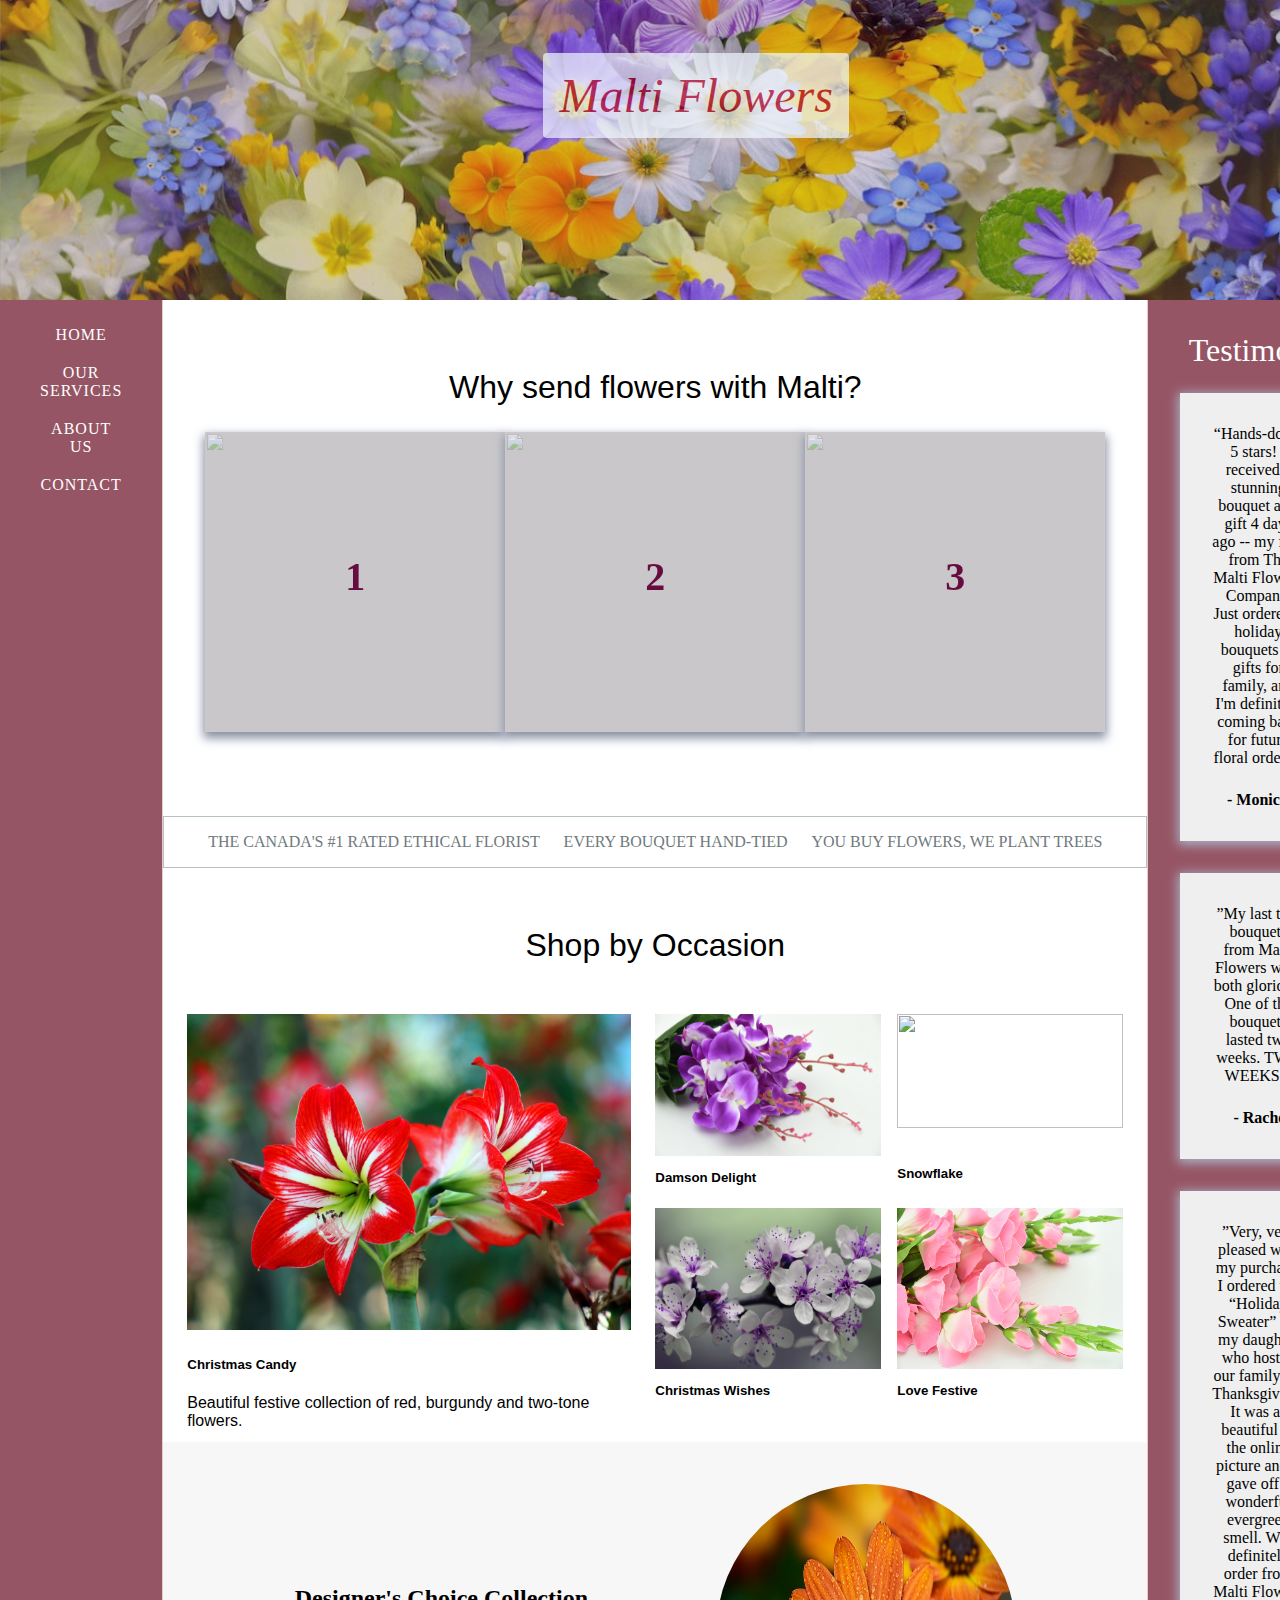
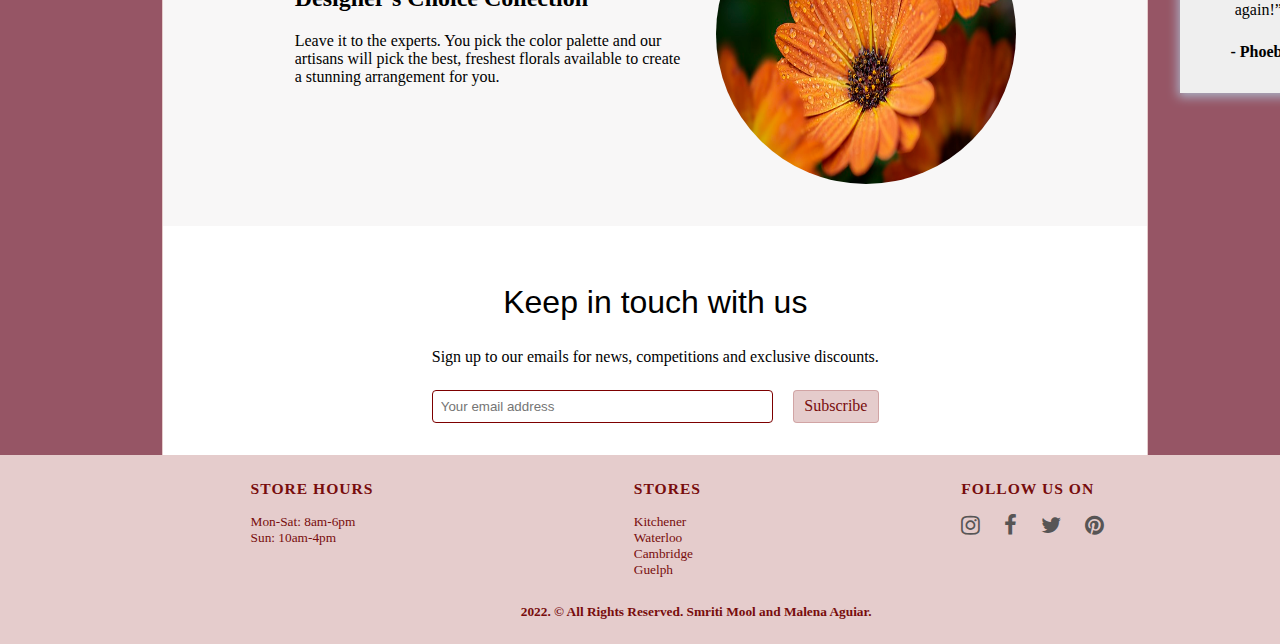
==== index.html @ d1742b84 "add files" ====
<!DOCTYPE html>
<html lang="en">
  <head>
    <meta charset="UTF-8" />
    <meta http-equiv="X-UA-Compatible" content="IE=edge" />
    <meta name="viewport" content="width=device-width, initial-scale=1.0" />
    <link
      rel="stylesheet"
      href="https://cdnjs.cloudflare.com/ajax/libs/font-awesome/4.7.0/css/font-awesome.min.css"
    />
    <link rel="stylesheet" href="style.css" />
    <title>Malti Flowers</title>
  </head>
  <body>
    <div id="pagecontainer">
      <header>
        <h1><a href="index.html">Malti Flowers</a></h1>
      </header>
      <nav>
        <ul>
          <li><a href="index.html">Home</a></li>
          <li><a href="services.html">Our services</a></li>
          <li><a href="about.html">About us</a></li>
          <li><a href="contact.html">Contact</a></li>
        </ul>
      </nav>
      <main>
        <section id="benefits">
          <h2 class="title">Why send flowers with Malti?</h2>
          <div class="benefits-container">
            <div class="flip-card benefits-item">
              <div class="flip-card-inner">
                <div class="flip-card-front">
                  <p>1</p>
                  <img src="images/snowflake.jpg" alt="" />
                </div>
                <div class="flip-card-back">
                  <img
                    src="images/flower.gif"
                    alt="Switch between a flower and an eye"
                  />
                  <h2>What you see is what you get</h2>
                  <p>
                    Love the bouquet on your screen? That's exactly what our
                    local florist will prepare freshly for your order… or your
                    money back!
                  </p>
                </div>
              </div>
            </div>
            <div class="flip-card benefits-item">
              <div class="flip-card-inner">
                <div class="flip-card-front">
                  <p>2</p>
                  <img src="images/snowflake.jpg" alt="" />
                </div>
                <div class="flip-card-back">
                  <img src="images/sun.gif" alt="Sun moving" />
                  <h2>Always unique, never generic</h2>
                  <p>
                    We only work with the most talented and unique artisans, and
                    we are passionate about supporting our skilled family of
                    florists.
                  </p>
                </div>
              </div>
            </div>
            <div class="flip-card benefits-item">
              <div class="flip-card-inner">
                <div class="flip-card-front">
                  <p>3</p>
                  <img src="images/snowflake.jpg" alt="" />
                </div>
                <div class="flip-card-back">
                  <img src="images/hands.gif" alt="Hands moving" />
                  <h2>Hand-delivered with care and attention</h2>
                  <p>
                    Each of our orders is professionally arranged, wrapped and
                    safely delivered with a hand-written card… on the exact day
                    that you need it.
                  </p>
                </div>
              </div>
            </div>
          </div>
        </section>
        <section id="compliments">
          <div class="container">
            <ul>
              <li>The Canada's #1 Rated Ethical Florist</li>
              <li>Every Bouquet Hand-tied</li>
              <li>You Buy Flowers, We Plant Trees</li>
            </ul>
          </div>
        </section>
        <section id="occasion">
          <h2 class="title">Shop by Occasion</h2>
          <div class="grid-occasion">
            <div class="big-occasion">
              <img src="images/red-flowers.jpg" alt="" />
              <h5>Christmas Candy</h5>
              <p>
                Beautiful festive collection of red, burgundy and two-tone
                flowers.
              </p>
            </div>
            <div class="other-occasion">
              <div class="min-occasion">
                <img src="images/purple_flowers.jpg" alt="" />
                <h5>Damson Delight</h5>
              </div>
              <div class="min-occasion">
                <img src="images/snowflake.jpg" alt="" />
                <h5>Snowflake</h5>
              </div>
              <div class="min-occasion">
                <img src="images/sweet_flowers.jpg" alt="" />
                <h5>Christmas Wishes</h5>
              </div>
              <div class="min-occasion">
                <img src="images/pink_flowers.jpg" alt="" />
                <h5>Love Festive</h5>
              </div>
            </div>
          </div>
        </section>

        <section id="collection">
          <div class="content">
            <div class="content-container">
              <h2>Designer's Choice Collection</h2>
              <p>
                Leave it to the experts. You pick the color palette and our
                artisans will pick the best, freshest florals available to
                create a stunning arrangement for you.
              </p>
            </div>
            <img
              src="images/orange_flowers.jpg"
              alt="Switch between a flower and an eye"
            />
          </div>
        </section>

        <section id="newsletter">
          <h2 class="title">Keep in touch with us</h2>
          <div class="newsletter-content">
            Sign up to our emails for news, competitions and exclusive
            discounts.
            <div class="newsletter-info">
              <input
                type="text"
                name="email"
                id="email"
                placeholder="Your email address"
              />
              <button type="button">Subscribe</button>
            </div>
          </div>
        </section>
      </main>
      <aside>
        <div id="testimonials">
          <h2 class="title">Testimonials</h2>
          <div class="testimonials-container">
            <div class="testimonials-item">
              <p>
                “Hands-down 5 stars! I received a stunning bouquet as a gift 4
                days ago -- my first from The Malti Flowers Company. Just
                ordered 2 holiday bouquets as gifts for family, and I'm
                definitely coming back for future floral orders.”
              </p>
              <p class="testimonials-name">- Monica G</p>
            </div>
            <div class="testimonials-item">
              <p>
                ”My last two bouquets from Malti Flowers were both glorious. One
                of the bouquets lasted two weeks. TWO WEEKS!”
              </p>
              <p class="testimonials-name">- Rachel T</p>
            </div>
            <div class="testimonials-item">
              <p>
                ”Very, very pleased with my purchase. I ordered the “Holiday
                Sweater” for my daughter who hosted our family for Thanksgiving.
                It was as beautiful as the online picture and it gave off a
                wonderful evergreen smell. Will definitely order from Malti
                Flowers again!”
              </p>
              <p class="testimonials-name">- Phoebe B</p>
            </div>
          </div>
        </div>
      </aside>
      <footer>
        <div class="item33">
          <h3>Store hours</h3>
          <ul>
            <li>Mon-Sat: 8am-6pm</li>
            <li>Sun: 10am-4pm</li>
          </ul>
        </div>
        <div class="item33">
          <h3>Stores</h3>
          <ul>
            <li>Kitchener</li>
            <li>Waterloo</li>
            <li>Cambridge</li>
            <li>Guelph</li>
          </ul>
        </div>
        <div class="item33">
          <h3>Follow us on</h3>
          <div class="social-media">
            <a href="#" class="fa fa-instagram"></a>
            <a href="#" class="fa fa-facebook"></a>
            <a href="#" class="fa fa-twitter"></a>
            <a href="#" class="fa fa-pinterest"></a>
          </div>
        </div>
        <p id="copyright">
          2022. &copy; All Rights Reserved. Smriti Mool and Malena Aguiar.
        </p>
      </footer>
    </div>
  </body>
</html>
---- style.css ----
@import url("https://fonts.googleapis.com/css2?family=Lato&display=swap");

* {
  box-sizing: border-box;
}

body {
  margin: 0;
}

#pagecontainer {
  display: grid;
  grid-template-columns: 1fr 2fr 1fr;
  height: 100vh;
}

header {
  background-image: url("images/header.jpg");
  background-size: cover;
  background-position: center;
  grid-column: 1/-1;
  height: 300px;
}

nav {
  font-family: "Century Gothic", serif;
  text-align: center;
}

nav a {
  text-decoration: none;
  color: white;
  display: inline-block;
  padding: 10px 40px;
}

nav a:hover {
  text-shadow: 0px 0px 1px rgb(210, 210, 210);
  font-weight: 600;
}

aside,
nav {
  background-color: rgb(99 2 25 / 67%);
}

main {
  border-left: 1px solid rgba(125, 0, 0, 0.2);
  border-right: 1px solid rgba(125, 0, 0, 0.2);
}

header h1 {
  font-family: "Century Gothic", serif;
  font-size: 3em;
  font-weight: 500;
  line-height: 400%;
  text-align: center;
  margin: 0;
  background-color: rgba(55, 5, 72, 0.2);
  height: 100%;
}

header h1 a {
  text-decoration: none;
  color: #b5032c;
  opacity: 0.7;
  padding: 16px;
  text-shadow: 2px 2px 10px white;
  background-color: aliceblue;
  border-radius: 4px;
  font-style: italic;
}

section {
  font-family: "Century Gothic", serif;
}

#occasion {
  width: 100%;
  display: flex;
  flex-direction: column;
  margin: 32px auto;
}

#occasion {
  font-family: "Century Gothic", sans-serif;
}

.grid-occasion {
  display: grid;
  grid-template-columns: 1fr 1fr;
  width: 100%;
  height: 100%;
  margin-top: 24px;
}

.big-occasion {
  padding: 0 24px;
}

.big-occasion p {
  margin-bottom: 0;
}

.big-occasion img {
  width: 100%;
  height: 80%;
}

.other-occasion {
  display: grid;
  grid-template-columns: 1fr 1fr;
  gap: 16px;
  padding-right: 24px;
}

.other-occasion img {
  width: 100%;
  height: 80%;
}

.min-occasion {
  width: 100%;
  height: 100%;
}

.min-occasion h5 {
  margin-bottom: 0;
  margin-top: 10px;
}

#bundleup {
  display: flex;
  padding: 42px;
  font-family: "Gabriola", sans-serif;
  color: #520164;
}

#bundleup .content,
#bundleup .image {
  width: 50%;
}

#bundleup h2 {
  font-family: "Century Gothic", sans-serif;
  font-size: clamp(32px, 2em, 52px);
  margin-top: 0;
  margin-bottom: 16px;
}

#bundleup p {
  font-size: clamp(24px, 1em, 32px);
  margin: 0;
}

#bundleup img {
  width: 100%;
  height: 100%;
}

#bundleup .border_img {
  padding: 8px;
  width: 100%;
  height: 100%;
  position: relative;
}

#bundleup .border_img .frame {
  position: absolute;
  top: 0;
  left: 0;
}

#bundleup .border_img .front {
  padding: 2px;
  position: absolute;
  top: 5px;
  right: 8px;
}

#benefits {
  display: flex;
  padding: 42px;
  flex-direction: column;
  margin-bottom: 42px;
}

section .title {
  text-align: center;
  font-weight: 300;
  font-size: clamp(24px, 2em, 40px);
  font-family: "Century Gothic", sans-serif;
}

.benefits-container {
  display: flex;
  justify-content: space-around;
}

.benefits-item {
  display: flex;
  flex-direction: column;
  /* padding: 32px; */
  background-color: rgb(239, 239, 239);
  box-shadow: 0 5px 10px 2px rgb(170 178 198);
  font-family: "Lato", sans-serif;
  text-align: center;
  width: 33%;
}

.benefits-item img {
  width: 50px;
  height: 50px;
  margin: 0 auto;
}

.benefits-item h2 {
  font-size: clamp(20px, 1em, 32px);
}

.flip-card {
  background-color: transparent;
  width: 300px;
  height: 300px;
  perspective: 1000px;
}

.flip-card-inner {
  position: relative;
  width: 100%;
  height: 100%;
  text-align: center;
  transition: transform 0.6s;
  transform-style: preserve-3d;
  box-shadow: 0 4px 8px 0 rgba(0, 0, 0, 0.2);
}

.flip-card:hover .flip-card-inner {
  transform: rotateY(180deg);
}

.flip-card-front,
.flip-card-back {
  position: absolute;
  width: 100%;
  height: 100%;
  -webkit-backface-visibility: hidden;
  backface-visibility: hidden;
}

.flip-card-front {
  background-color: #bbb;
  color: black;
}

.flip-card-front img {
  width: 100%;
  height: 100%;
  position: relative;
}

.flip-card-front p {
  font-weight: 700;
  font-family: "Century Gothic", serif;
  font-size: 40px;
  background-color: #d4d0d58f;
  color: rgb(102 12 63);
  width: 100%;
  margin: 0;
  height: 100%;
  line-height: 290px;
  z-index: 999;
  position: absolute;
  text-align: center;
}

.flip-card-back {
  transform: rotateY(180deg);
  padding: 32px;
}

#testimonials h2 {
  color: white;
  font-family: "Century Gothic", serif;
  font-size: clamp(24px, 2em, 40px);
  text-align: center;
  margin: 0 0 24px 0;
  font-weight: 300;
}

.testimonials-item {
  padding: 32px;
  background-color: rgb(239, 239, 239);
  box-shadow: 0 2px 10px 2px rgb(170 178 198);
  font-family: "Century Gothic", serif;
  text-align: center;
  margin-bottom: 32px;
  margin-right: 24px;
}

.testimonials-item p {
  margin: 0;
}

.testimonials-item .testimonials-name {
  margin-top: 24px;
  font-weight: 600;
  text-align: right;
}

#newsletter {
  display: flex;
  flex-direction: column;
  padding: 32px;
  font-family: "Century Gothic", serif;
}

.newsletter-content {
  display: flex;
  flex-direction: column;
  margin: auto;
}

.newsletter-info {
  display: flex;
  margin-top: 24px;
}

.newsletter-info input {
  margin-right: 20px;
  width: 80%;
  padding: 8px;
  border: 1px solid rgba(125, 0, 0);
  border-radius: 4px;
}

.newsletter-info button {
  width: 20%;
  font-size: 16px;
  font-weight: 500;
  font-family: "Century Gothic", serif;
  background-color: rgba(125, 0, 0, 0.2);
  color: #780d0d;
  border: 1px solid rgba(125, 0, 0, 0.2);
  border-radius: 4px;
}

#collection {
  display: flex;
  flex-direction: column;
  width: 100%;
  padding: 42px 24px;
  background-color: rgb(248 247 247);
}

#collection .content {
  display: flex;
  margin: auto;
  justify-content: center;
  align-items: center;
}

#collection .content-container {
  width: 45%;
}

#collection .content p {
  margin-right: 32px;
}

#collection .content img {
  width: 300px;
  height: 300px;
  border-radius: 50%;
}

#compliments {
  width: 100%;
  padding: 0 32px;
  display: flex;
  justify-content: center;
  border: 1px solid #b5c1c5;
  margin: 32px auto;
}

#compliments .container {
  width: 100%;
}

#compliments .container ul {
  display: flex;
  width: 100%;
  justify-content: space-around;
}

#compliments .container ul li {
  list-style: none;
  text-transform: uppercase;
  color: #6f797d;
}

aside {
  padding: 32px;
}

#wrapper {
  width: 90%;
  margin: auto;
}

#categories {
  display: grid;
  grid-template-columns: 1fr 1fr 1fr;
  grid-gap: 40px;
  margin: 40px 0;
}

#categories img {
  width: 100%;
  object-fit: cover;
  margin-right: 20px;
}

#categories section {
  margin-bottom: 20px;
}

#categories section:nth-of-type(3) {
  grid-row: 1/3;
}

#categories h3 {
  margin-top: 0;
}

#heroimg {
  width: 100%;
  height: 300px;
  object-fit: cover;
  object-position: center;
}

h3,
nav a {
  text-transform: uppercase;
  letter-spacing: 1px;
}

ul {
  padding: 0;
  list-style: none;
}

.icon {
  display: block;
  font-size: 3em;
  color: rgb(35, 102, 12);
}

.item33 {
  display: inline-block;
  flex-grow: 1;
  padding-left: 10%;
}

.item25 {
  width: 23%;
  text-align: center;
  box-shadow: 0 0 20px #eee;
}

#multicol {
  display: flex;
  justify-content: space-between;
}

footer {
  font-family: "Century Gothic", serif;
  font-size: smaller;
  padding: 10px 10%;
  display: flex;
  flex-wrap: wrap;
  grid-column: 1/-1;
  background-color: rgba(125, 0, 0, 0.2);
  color: #780d0d;
}

footer nav a {
  color: #eee;
  display: block;
  padding: 0;
  text-align: left;
}

#copyright {
  font-family: "Century Gothic", serif;
  font-weight: 600;
  text-align: center;
  width: 100%;
}

.social-media {
  display: flex;
}

.fa {
  font-size: 22px;
  text-decoration: none;
  color: #575555;
}

.fa:not(:last-child) {
  margin-right: 24px;
}

/* tablet screen */
@media only screen and (max-width: 1024px) {
  #pagecontainer {
    display: block;
  }

  nav a {
    padding: 10px 30px;
  }

  nav ul {
    display: flex;
    justify-content: space-around;
    margin: 0;
  }

  nav li {
    display: inline-block;
  }

  footer nav ul li {
    display: block;
  }

  h1 {
    /* font-size: 2.5em; */
    line-height: 150%;
    margin: 32px 0;
  }

  table,
  form {
    width: 90%;
  }

  #categories section {
    width: 100%;
  }

  .benefits-container {
    flex-direction: column;
  }

  .benefits-item {
    margin: 32px auto 0;
  }

  .big-occasion {
    height: max-content;
    margin-bottom: 0;
  }
}

/* mobile screen */
@media only screen and (max-width: 760px) {
  .desktop {
    display: none;
  }

  .mobile {
    display: block;
  }

  nav {
    border-bottom: 1px solid rgb(158, 194, 143);
  }

  nav ul {
    flex-direction: column;
    margin: 0;
  }

  nav li {
    display: block;
  }

  #bundleup {
    flex-direction: column-reverse;
  }

  #benefits {
    width: 100%;
  }

  .benefits-container {
    flex-direction: column;
  }

  .benefits-item {
    width: 100%;
    margin-top: 32px;
  }

  .grid-occasion {
    grid-template-columns: 1fr;
  }

  .big-occasion {
    height: max-content;
    margin-bottom: 32px;
  }

  .other-occasion {
    margin-left: 24px;
  }

  #multicol {
    flex-wrap: wrap;
  }

  .item25 {
    width: 50%;
  }

  #categories {
    grid-template-columns: 1fr 1fr;
  }

  .item33 {
    float: none;
    display: block;
    width: 100%;
    text-align: center;
    padding: 0;
  }

  .social-media {
    justify-content: center;
  }

  .newsletter-info {
    flex-direction: column;
  }

  .newsletter-info input {
    width: 100%;
  }

  .newsletter-info button {
    width: max-content;
    margin: 16px auto;
  }
}
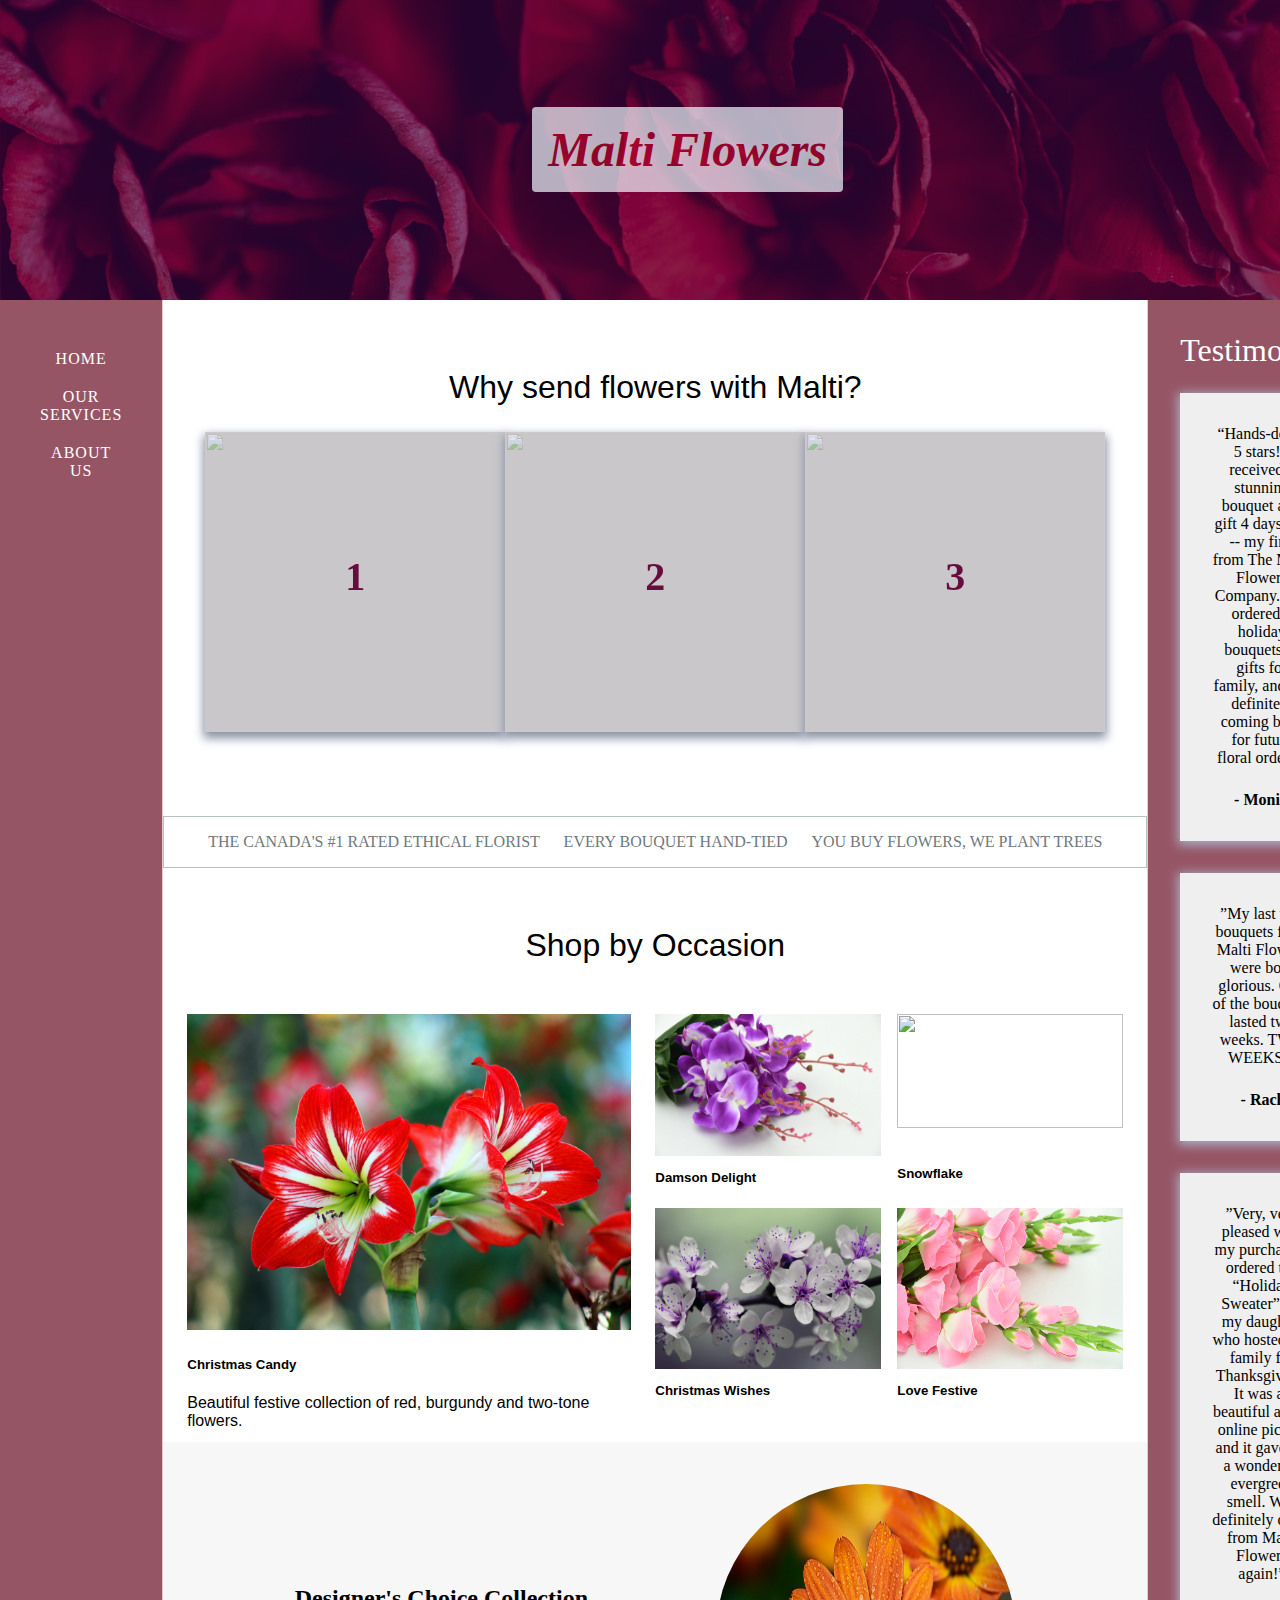
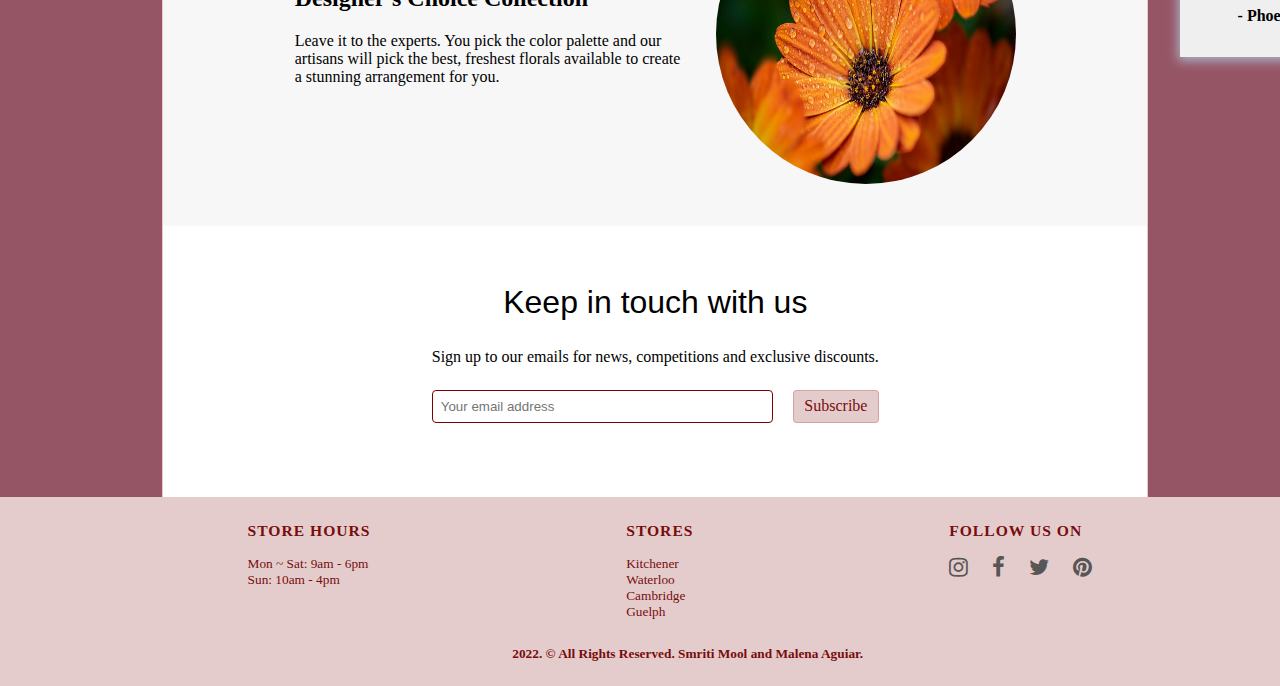
==== commit 269e0e00: "add about and service pages, and more styles" ====
--- a/index.html
+++ b/index.html
@@ -21,7 +21,6 @@
           <li><a href="index.html">Home</a></li>
           <li><a href="services.html">Our services</a></li>
           <li><a href="about.html">About us</a></li>
-          <li><a href="contact.html">Contact</a></li>
         </ul>
       </nav>
       <main>
@@ -196,8 +195,8 @@
         <div class="item33">
           <h3>Store hours</h3>
           <ul>
-            <li>Mon-Sat: 8am-6pm</li>
-            <li>Sun: 10am-4pm</li>
+            <li>Mon ~ Sat: 9am - 6pm</li>
+            <li>Sun: 10am - 4pm</li>
           </ul>
         </div>
         <div class="item33">
--- a/style.css
+++ b/style.css
@@ -15,48 +15,21 @@
 }
 
 header {
-  background-image: url("images/header.jpg");
+  background-image: url("images/redheader.jpg");
   background-size: cover;
   background-position: center;
   grid-column: 1/-1;
   height: 300px;
 }
 
-nav {
-  font-family: "Century Gothic", serif;
-  text-align: center;
-}
-
-nav a {
-  text-decoration: none;
-  color: white;
-  display: inline-block;
-  padding: 10px 40px;
-}
-
-nav a:hover {
-  text-shadow: 0px 0px 1px rgb(210, 210, 210);
-  font-weight: 600;
-}
-
-aside,
-nav {
-  background-color: rgb(99 2 25 / 67%);
-}
-
-main {
-  border-left: 1px solid rgba(125, 0, 0, 0.2);
-  border-right: 1px solid rgba(125, 0, 0, 0.2);
-}
-
 header h1 {
   font-family: "Century Gothic", serif;
   font-size: 3em;
   font-weight: 500;
-  line-height: 400%;
+  line-height: 300px;
   text-align: center;
   margin: 0;
-  background-color: rgba(55, 5, 72, 0.2);
+  background-color: rgba(55, 5, 72, 0.6);
   height: 100%;
 }
 
@@ -69,6 +42,36 @@
   background-color: aliceblue;
   border-radius: 4px;
   font-style: italic;
+  font-weight: 700;
+}
+
+nav {
+  font-family: "Century Gothic", serif;
+  text-align: center;
+  padding-top: 24px;
+}
+
+nav a {
+  text-decoration: none;
+  color: white;
+  display: inline-block;
+  padding: 10px 40px;
+  animation: slide 0.7s ease-in;
+}
+
+nav a:hover {
+  text-shadow: 0px 0px 1px rgb(210, 210, 210);
+  font-weight: 600;
+}
+
+aside,
+nav {
+  background-color: rgb(99 2 25 / 67%);
+}
+
+main {
+  border-left: 1px solid rgba(125, 0, 0, 0.2);
+  border-right: 1px solid rgba(125, 0, 0, 0.2);
 }
 
 section {
@@ -124,6 +127,22 @@
   height: 100%;
 }
 
+.big-occasion img:hover {
+  -webkit-transform: scale(0.9) translateX(-3px);
+  -ms-transform: scale(0.9) translateX(-3px);
+  box-shadow: 1px 1px #dd8b10, 2px 2px #dd8b10, 3px 3px #dd8b10;
+  -webkit-transform: translateX(-3px);
+  transform: scale(0.9) translateX(-3px);
+}
+
+.min-occasion img:hover {
+  -webkit-transform: scale(0.9) translateX(-3px);
+  -ms-transform: scale(0.9) translateX(-3px);
+  box-shadow: 1px 1px #dd8b10, 2px 2px #dd8b10, 3px 3px #dd8b10;
+  -webkit-transform: translateX(-3px);
+  transform: scale(0.9) translateX(-3px);
+}
+
 .min-occasion h5 {
   margin-bottom: 0;
   margin-top: 10px;
@@ -190,6 +209,7 @@
   font-weight: 300;
   font-size: clamp(24px, 2em, 40px);
   font-family: "Century Gothic", sans-serif;
+  animation: reveal 2s forwards;
 }
 
 .benefits-container {
@@ -200,7 +220,6 @@
 .benefits-item {
   display: flex;
   flex-direction: column;
-  /* padding: 32px; */
   background-color: rgb(239, 239, 239);
   box-shadow: 0 5px 10px 2px rgb(170 178 198);
   font-family: "Lato", sans-serif;
@@ -286,6 +305,11 @@
   text-align: center;
   margin: 0 0 24px 0;
   font-weight: 300;
+  animation: reveal 2s forwards;
+}
+
+.testimonials-container {
+  animation: slide 0.7s ease-in;
 }
 
 .testimonials-item {
@@ -295,7 +319,6 @@
   font-family: "Century Gothic", serif;
   text-align: center;
   margin-bottom: 32px;
-  margin-right: 24px;
 }
 
 .testimonials-item p {
@@ -313,6 +336,7 @@
   flex-direction: column;
   padding: 32px;
   font-family: "Century Gothic", serif;
+  margin-bottom: 42px;
 }
 
 .newsletter-content {
@@ -463,15 +487,131 @@
   padding-left: 10%;
 }
 
-.item25 {
-  width: 23%;
-  text-align: center;
-  box-shadow: 0 0 20px #eee;
-}
-
-#multicol {
-  display: flex;
-  justify-content: space-between;
+#aboutus {
+  display: flex;
+  flex-direction: column;
+  width: 100%;
+  padding: 32px;
+}
+
+#aboutus .content {
+  display: flex;
+  justify-content: center;
+  align-items: center;
+  margin: auto;
+}
+
+#aboutus .content .text {
+  width: 50%;
+}
+
+#aboutus .content img {
+  margin-left: 50px;
+  width: 400px;
+  height: 600px;
+  -webkit-transform: translateX(-6px);
+  -ms-transform: translateX(-6px);
+  box-shadow: 2px 2px #dd8b10, 4px 4px #dd8b10, 6px 6px #dd8b10;
+  -webkit-transform: translateX(-6px);
+  transform: translateX(-6px);
+}
+
+#contact {
+  display: flex;
+  justify-content: center;
+  flex-direction: column;
+  background-color: rgb(248 247 247);
+  padding: 32px;
+}
+
+#contact h2 {
+  margin-top: 0;
+}
+
+#contact .content {
+  display: flex;
+  flex-direction: column;
+  justify-content: center;
+  margin: auto;
+  text-align: center;
+  animation: slideltr 0.7s ease-in;
+}
+
+#contact form {
+  width: 50%;
+  display: flex;
+  margin: 24px auto 24px auto;
+  flex-direction: column;
+  padding: 24px;
+  background-color: white;
+  justify-content: flex-end;
+  border-radius: 4px;
+  animation: slidertl 0.7s ease-in;
+}
+
+#contact form input,
+#contact form textarea,
+#contact form button {
+  margin: 0 24px 24px 24px;
+  border: 1px solid rgba(125, 0, 0);
+  border-radius: 4px;
+  padding: 8px;
+}
+
+#contact form button {
+  width: max-content;
+  font-size: 16px;
+  font-weight: 500;
+  font-family: "Century Gothic", serif;
+  background-color: rgba(125, 0, 0, 0.2);
+  color: #780d0d;
+  border: 1px solid rgba(125, 0, 0, 0.2);
+  border-radius: 4px;
+  margin: auto 24px auto auto;
+}
+
+.service {
+  display: flex;
+  flex-direction: column;
+  width: 100%;
+  padding: 42px 24px;
+}
+
+.gray {
+  background-color: rgb(248 247 247);
+}
+
+.flex-reverse {
+  flex-direction: row-reverse;
+}
+
+.service .content {
+  display: flex;
+  margin: auto;
+  justify-content: center;
+  align-items: center;
+}
+
+.service .content-container {
+  width: 45%;
+}
+
+.service .content p {
+  margin-right: 32px;
+}
+
+.service .flex-reverse p {
+  margin-right: 0;
+}
+
+.service .content img {
+  width: 300px;
+  height: 300px;
+  border-radius: 50%;
+}
+
+.service .flex-reverse img {
+  margin-right: 50px;
 }
 
 footer {
@@ -513,12 +653,60 @@
   margin-right: 24px;
 }
 
+#bestsellers {
+  display: flex;
+  flex-direction: column;
+  justify-content: center;
+  width: 100%;
+  padding: 32px;
+}
+
+#bestsellers .container {
+  width: 80%;
+  flex-wrap: wrap;
+  display: flex;
+  justify-content: space-around;
+  margin: 24px auto auto auto;
+}
+
+#bestsellers .info-item {
+  display: flex;
+  flex-direction: column;
+  justify-content: center;
+  align-items: center;
+  background-color: rgb(233 229 229);
+  padding: 24px;
+  width: 200px;
+  height: 200px;
+  border-radius: 12px;
+  text-align: center;
+  margin-top: 32px;
+}
+
+#bestsellers.info-item:hover {
+  transform: scale(1.2);
+}
+
+#bestsellers img {
+  width: 100px;
+  height: 100px;
+  margin: autp;
+}
+
+.service h2 {
+  animation: reveal 2s forwards;
+}
+
 /* tablet screen */
 @media only screen and (max-width: 1024px) {
   #pagecontainer {
     display: block;
   }
 
+  nav {
+    padding: 0;
+  }
+
   nav a {
     padding: 10px 30px;
   }
@@ -538,14 +726,8 @@
   }
 
   h1 {
-    /* font-size: 2.5em; */
     line-height: 150%;
     margin: 32px 0;
-  }
-
-  table,
-  form {
-    width: 90%;
   }
 
   #categories section {
@@ -563,6 +745,10 @@
   .big-occasion {
     height: max-content;
     margin-bottom: 0;
+  }
+
+  #aboutus .content img {
+    width: 360px;
   }
 }
 
@@ -577,7 +763,7 @@
   }
 
   nav {
-    border-bottom: 1px solid rgb(158, 194, 143);
+    padding: 0;
   }
 
   nav ul {
@@ -623,14 +809,6 @@
     flex-wrap: wrap;
   }
 
-  .item25 {
-    width: 50%;
-  }
-
-  #categories {
-    grid-template-columns: 1fr 1fr;
-  }
-
   .item33 {
     float: none;
     display: block;
@@ -639,6 +817,15 @@
     padding: 0;
   }
 
+  #collection .content {
+    flex-direction: column-reverse;
+  }
+
+  #collection .content-container {
+    width: 100%;
+    text-align: center;
+  }
+
   .social-media {
     justify-content: center;
   }
@@ -655,4 +842,107 @@
     width: max-content;
     margin: 16px auto;
   }
-}
+
+  #aboutus .content {
+    flex-direction: column;
+  }
+
+  #aboutus .content .text {
+    width: 100%;
+  }
+
+  #aboutus .content img {
+    width: 100%;
+    height: 100%;
+    margin: 0;
+  }
+
+  #contact form {
+    width: 100%;
+  }
+
+  #bestsellers .container {
+    width: 100%;
+    flex-direction: column;
+    justify-content: center;
+  }
+
+  #bestsellers .info-item {
+    margin: 32px auto auto auto;
+  }
+
+  .service .content, .service .flex-reverse {
+    flex-direction: column;
+  }
+
+  .service .content-container {
+    width: 100%;
+    text-align: center;
+  }
+
+  .service .content img, .service .flex-reverse img {
+    margin-right: 0;
+    margin-top: 24px;
+  }
+}
+
+@keyframes slideltr {
+  0% {
+    transform: translateX(-500px);
+  }
+
+  100% {
+    transform: translateX(0);
+  }
+}
+
+@keyframes slidertl {
+  0% {
+    transform: translateX(500px);
+  }
+
+  100% {
+    transform: translateX(0);
+  }
+}
+
+@keyframes slide {
+  0% {
+    transform: skew(53deg) translateX(-500px);
+    opacity: 0;
+  }
+
+  60% {
+    transform: translateX(0);
+  }
+
+  62% {
+    transform: skew(0deg) translateX(30px);
+  }
+
+  70% {
+    transform: skew(-20deg);
+    opacity: 1;
+  }
+
+  80% {
+    transform: skew(0deg) translateX(0);
+  }
+
+  80% {
+    transform: skew(-5deg);
+  }
+
+  100% {
+    transform: skew(0deg);
+  }
+}
+
+@keyframes reveal {
+  from {
+    clip-path: inset(0 0 0 100%);
+  }
+  to {
+    clip-path: inset(0 0 0 0);
+  }
+}
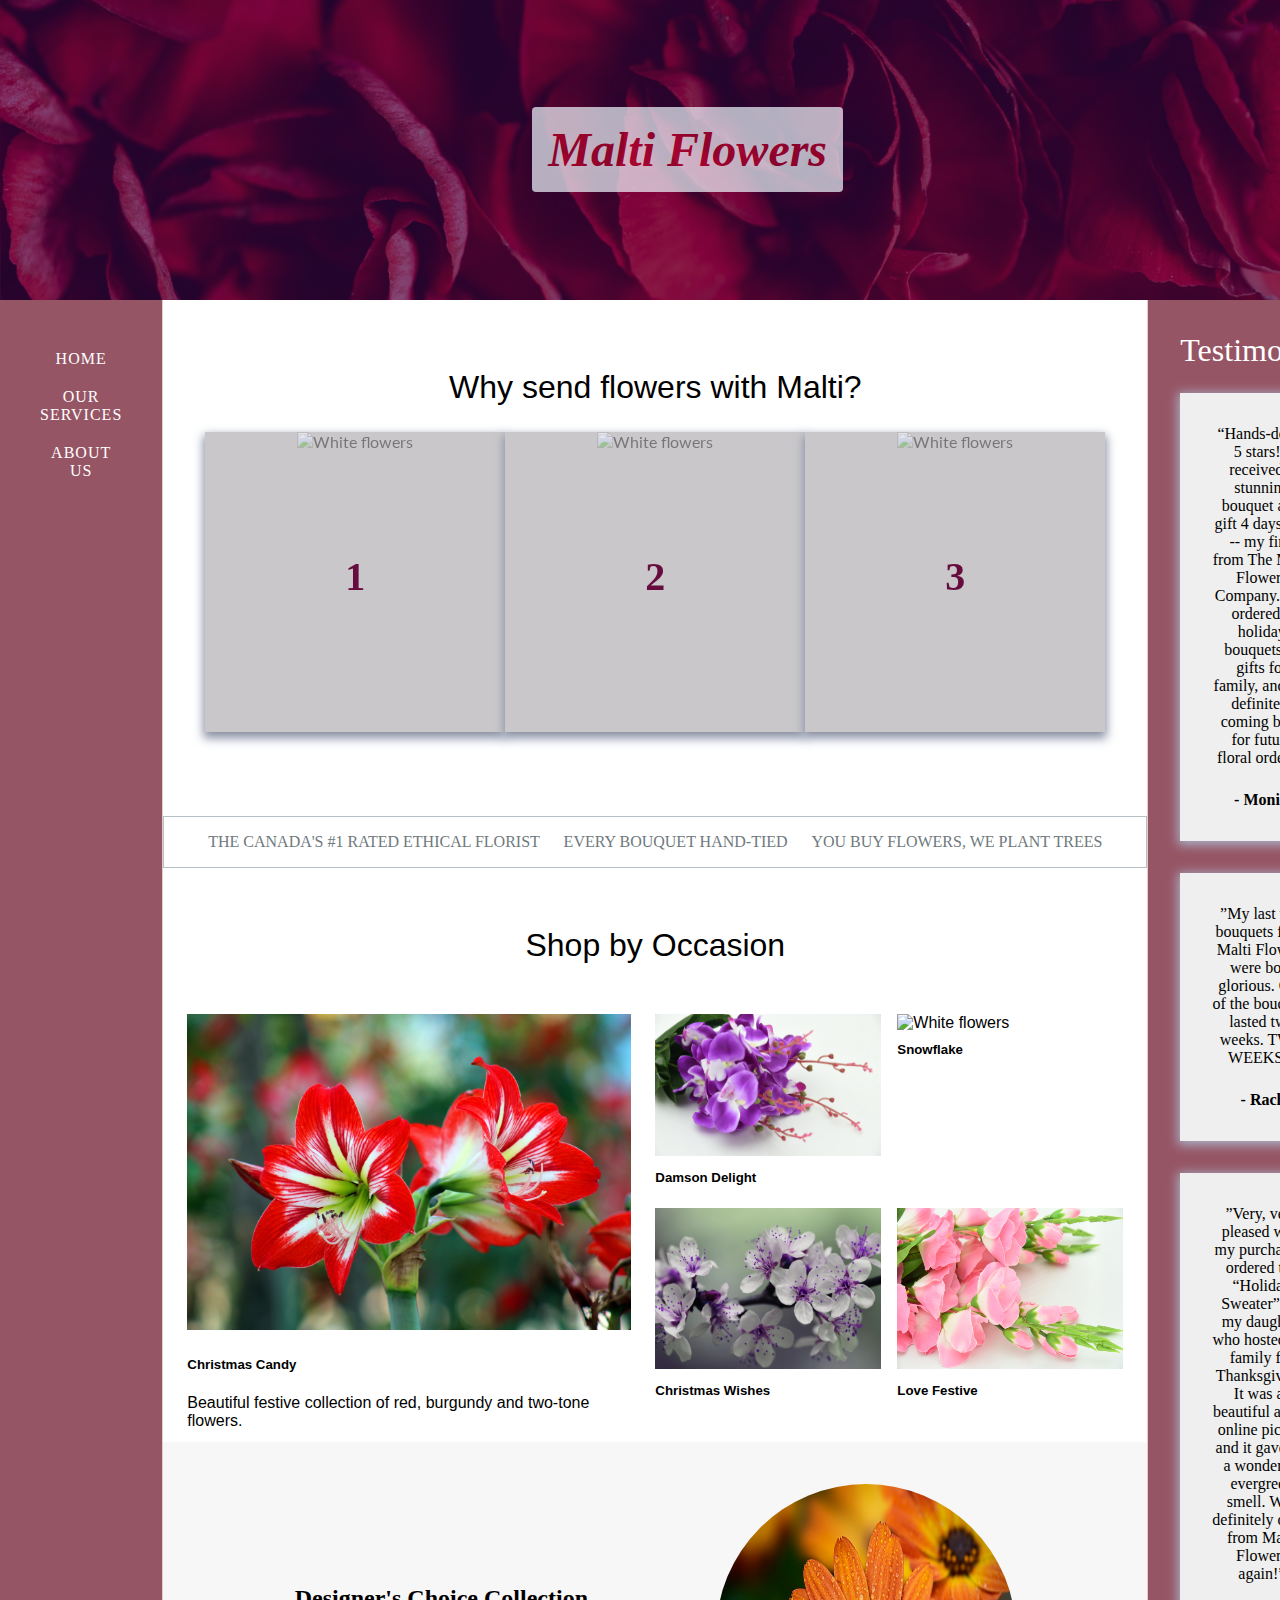
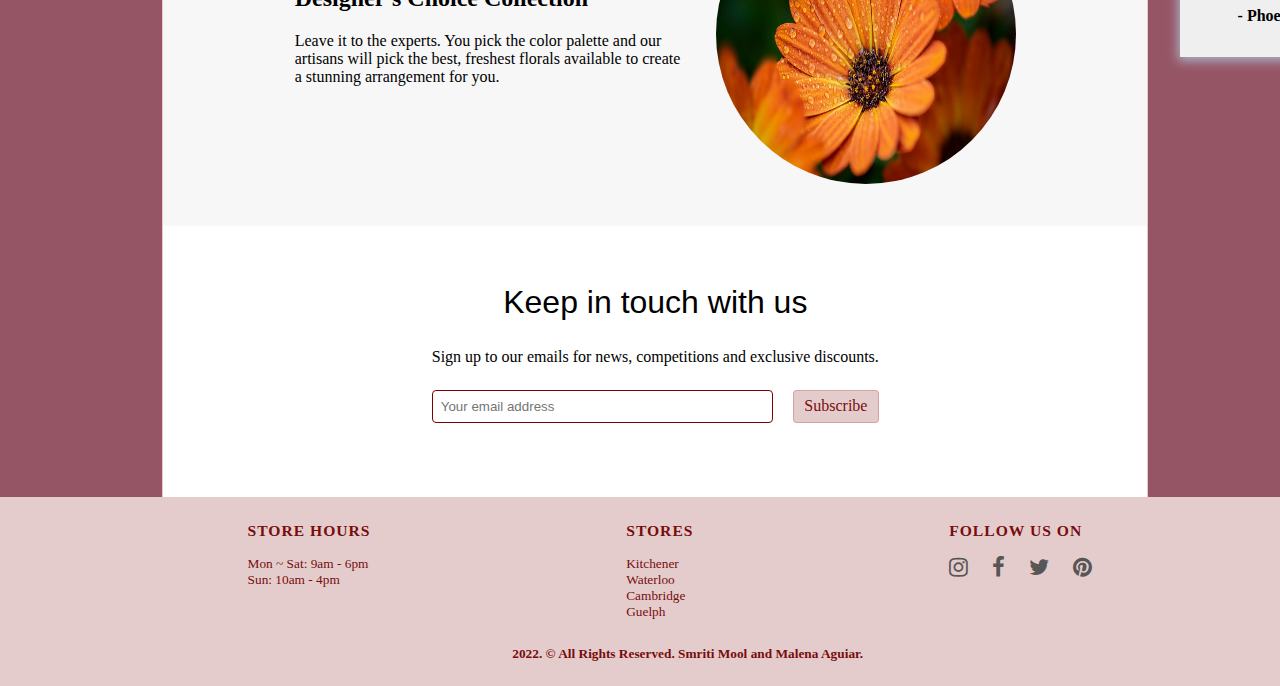
==== commit fab1e180: "add properties to other browsers, add alt to images" ====
--- a/index.html
+++ b/index.html
@@ -31,12 +31,12 @@
               <div class="flip-card-inner">
                 <div class="flip-card-front">
                   <p>1</p>
-                  <img src="images/snowflake.jpg" alt="" />
+                  <img src="images/snowflake.jpg" alt="White flowers" />
                 </div>
                 <div class="flip-card-back">
                   <img
                     src="images/flower.gif"
-                    alt="Switch between a flower and an eye"
+                    alt="Gif switch between a flower and an eye"
                   />
                   <h2>What you see is what you get</h2>
                   <p>
@@ -51,10 +51,10 @@
               <div class="flip-card-inner">
                 <div class="flip-card-front">
                   <p>2</p>
-                  <img src="images/snowflake.jpg" alt="" />
+                  <img src="images/snowflake.jpg" alt="White flowers" />
                 </div>
                 <div class="flip-card-back">
-                  <img src="images/sun.gif" alt="Sun moving" />
+                  <img src="images/sun.gif" alt="A smiling sun gif" />
                   <h2>Always unique, never generic</h2>
                   <p>
                     We only work with the most talented and unique artisans, and
@@ -68,10 +68,10 @@
               <div class="flip-card-inner">
                 <div class="flip-card-front">
                   <p>3</p>
-                  <img src="images/snowflake.jpg" alt="" />
+                  <img src="images/snowflake.jpg" alt="White flowers" />
                 </div>
                 <div class="flip-card-back">
-                  <img src="images/hands.gif" alt="Hands moving" />
+                  <img src="images/hands.gif" alt="Hands moving gif" />
                   <h2>Hand-delivered with care and attention</h2>
                   <p>
                     Each of our orders is professionally arranged, wrapped and
@@ -96,7 +96,7 @@
           <h2 class="title">Shop by Occasion</h2>
           <div class="grid-occasion">
             <div class="big-occasion">
-              <img src="images/red-flowers.jpg" alt="" />
+              <img src="images/red-flowers.jpg" alt="Red flowers" />
               <h5>Christmas Candy</h5>
               <p>
                 Beautiful festive collection of red, burgundy and two-tone
@@ -105,19 +105,19 @@
             </div>
             <div class="other-occasion">
               <div class="min-occasion">
-                <img src="images/purple_flowers.jpg" alt="" />
+                <img src="images/purple_flowers.jpg" alt="Purple flowers" />
                 <h5>Damson Delight</h5>
               </div>
               <div class="min-occasion">
-                <img src="images/snowflake.jpg" alt="" />
+                <img src="images/snowflake.jpg" alt="White flowers" />
                 <h5>Snowflake</h5>
               </div>
               <div class="min-occasion">
-                <img src="images/sweet_flowers.jpg" alt="" />
+                <img src="images/sweet_flowers.jpg" alt="Purplish flowers" />
                 <h5>Christmas Wishes</h5>
               </div>
               <div class="min-occasion">
-                <img src="images/pink_flowers.jpg" alt="" />
+                <img src="images/pink_flowers.jpg" alt="Pink flowers" />
                 <h5>Love Festive</h5>
               </div>
             </div>
@@ -136,7 +136,7 @@
             </div>
             <img
               src="images/orange_flowers.jpg"
-              alt="Switch between a flower and an eye"
+              alt="Orange flowers"
             />
           </div>
         </section>
--- a/style.css
+++ b/style.css
@@ -56,6 +56,9 @@
   color: white;
   display: inline-block;
   padding: 10px 40px;
+  -webkit-animation: slide 0.7s ease-in;
+  -moz-animation: slide 0.7s ease-in;
+  -o-animation: slide 0.7s ease-in;
   animation: slide 0.7s ease-in;
 }
 
@@ -128,18 +131,18 @@
 }
 
 .big-occasion img:hover {
+  box-shadow: 1px 1px #dd8b10, 2px 2px #dd8b10, 3px 3px #dd8b10;
   -webkit-transform: scale(0.9) translateX(-3px);
-  -ms-transform: scale(0.9) translateX(-3px);
+  -moz-transform: scale(0.9) translateX(-3px);
+  -o-transform: scale(0.9) translateX(-3px);
+  transform: scale(0.9) translateX(-3px);
+}
+
+.min-occasion img:hover {
   box-shadow: 1px 1px #dd8b10, 2px 2px #dd8b10, 3px 3px #dd8b10;
-  -webkit-transform: translateX(-3px);
-  transform: scale(0.9) translateX(-3px);
-}
-
-.min-occasion img:hover {
   -webkit-transform: scale(0.9) translateX(-3px);
-  -ms-transform: scale(0.9) translateX(-3px);
-  box-shadow: 1px 1px #dd8b10, 2px 2px #dd8b10, 3px 3px #dd8b10;
-  -webkit-transform: translateX(-3px);
+  -moz-transform: scale(0.9) translateX(-3px);
+  -o-transform: scale(0.9) translateX(-3px);
   transform: scale(0.9) translateX(-3px);
 }
 
@@ -209,6 +212,9 @@
   font-weight: 300;
   font-size: clamp(24px, 2em, 40px);
   font-family: "Century Gothic", sans-serif;
+  -webkit-animation: reveal 2s forwards;
+  -moz-animation: reveal 2s forwards;
+  -o-animation: reveal 2s forwards;
   animation: reveal 2s forwards;
 }
 
@@ -241,6 +247,9 @@
   background-color: transparent;
   width: 300px;
   height: 300px;
+  -webkit-perspective: 1000px;
+  -moz-perspective: 1000px;
+  -o-perspective: 1000px;
   perspective: 1000px;
 }
 
@@ -249,12 +258,18 @@
   width: 100%;
   height: 100%;
   text-align: center;
+  -webkit-transition: transform 0.6s;
+  -moz-transition: transform 0.6s;
+  -o-transition: transform 0.6s;
   transition: transform 0.6s;
   transform-style: preserve-3d;
   box-shadow: 0 4px 8px 0 rgba(0, 0, 0, 0.2);
 }
 
 .flip-card:hover .flip-card-inner {
+  -webkit-transform: rotateY(180deg);
+  -moz-transform: rotateY(180deg);
+  -o-transform: rotateY(180deg);
   transform: rotateY(180deg);
 }
 
@@ -263,7 +278,12 @@
   position: absolute;
   width: 100%;
   height: 100%;
+  -webkit-transform: rotateX(0deg);
+  -moz-transform: rotateX(0deg);
+  -o-transform: rotateX(0deg);
+  transform: rotateX(0);
   -webkit-backface-visibility: hidden;
+  -o-backface-visibility: hidden;
   backface-visibility: hidden;
 }
 
@@ -294,6 +314,9 @@
 }
 
 .flip-card-back {
+  -webkit-transform: rotateY(180deg);
+  -moz-transform: rotateY(180deg);
+  -o-transform: rotateY(180deg);
   transform: rotateY(180deg);
   padding: 32px;
 }
@@ -305,10 +328,16 @@
   text-align: center;
   margin: 0 0 24px 0;
   font-weight: 300;
+  -webkit-animation: reveal 2s forwards;
+  -moz-animation: reveal 2s forwards;
+  -o-animation: reveal 2s forwards;
   animation: reveal 2s forwards;
 }
 
 .testimonials-container {
+  -webkit-animation: slide 0.7s ease-in;
+  -moz-animation: slide 0.7s ease-in;
+  -o-animation: slide 0.7s ease-in;
   animation: slide 0.7s ease-in;
 }
 
@@ -427,36 +456,6 @@
   padding: 32px;
 }
 
-#wrapper {
-  width: 90%;
-  margin: auto;
-}
-
-#categories {
-  display: grid;
-  grid-template-columns: 1fr 1fr 1fr;
-  grid-gap: 40px;
-  margin: 40px 0;
-}
-
-#categories img {
-  width: 100%;
-  object-fit: cover;
-  margin-right: 20px;
-}
-
-#categories section {
-  margin-bottom: 20px;
-}
-
-#categories section:nth-of-type(3) {
-  grid-row: 1/3;
-}
-
-#categories h3 {
-  margin-top: 0;
-}
-
 #heroimg {
   width: 100%;
   height: 300px;
@@ -509,10 +508,10 @@
   margin-left: 50px;
   width: 400px;
   height: 600px;
-  -webkit-transform: translateX(-6px);
-  -ms-transform: translateX(-6px);
   box-shadow: 2px 2px #dd8b10, 4px 4px #dd8b10, 6px 6px #dd8b10;
   -webkit-transform: translateX(-6px);
+  -moz-transform: translateX(-6px);
+  -o-transform: translateX(-6px);
   transform: translateX(-6px);
 }
 
@@ -534,6 +533,9 @@
   justify-content: center;
   margin: auto;
   text-align: center;
+  -webkit-animation: slideltr 0.7s ease-in;
+  -moz-animation: slideltr 0.7s ease-in;
+  -o-animation: slideltr 0.7s ease-in;
   animation: slideltr 0.7s ease-in;
 }
 
@@ -546,6 +548,9 @@
   background-color: white;
   justify-content: flex-end;
   border-radius: 4px;
+  -webkit-animation: slidertl 0.7s ease-in;
+  -moz-animation: slidertl 0.7s ease-in;
+  -o-animation: slidertl 0.7s ease-in;
   animation: slidertl 0.7s ease-in;
 }
 
@@ -684,6 +689,9 @@
 }
 
 #bestsellers.info-item:hover {
+  -webkit-transform: scale(1.2);
+  -moz-transform: scale(1.2);
+  -o-transform: scale(1.2);
   transform: scale(1.2);
 }
 
@@ -694,6 +702,9 @@
 }
 
 .service h2 {
+  -webkit-animation: reveal 2s forwards;
+  -moz-animation: reveal 2s forwards;
+  -o-animation: reveal 2s forwards;
   animation: reveal 2s forwards;
 }
 
@@ -730,10 +741,6 @@
     margin: 32px 0;
   }
 
-  #categories section {
-    width: 100%;
-  }
-
   .benefits-container {
     flex-direction: column;
   }
@@ -754,14 +761,6 @@
 
 /* mobile screen */
 @media only screen and (max-width: 760px) {
-  .desktop {
-    display: none;
-  }
-
-  .mobile {
-    display: block;
-  }
-
   nav {
     padding: 0;
   }
@@ -803,10 +802,6 @@
 
   .other-occasion {
     margin-left: 24px;
-  }
-
-  #multicol {
-    flex-wrap: wrap;
   }
 
   .item33 {
@@ -871,7 +866,8 @@
     margin: 32px auto auto auto;
   }
 
-  .service .content, .service .flex-reverse {
+  .service .content,
+  .service .flex-reverse {
     flex-direction: column;
   }
 
@@ -880,7 +876,8 @@
     text-align: center;
   }
 
-  .service .content img, .service .flex-reverse img {
+  .service .content img,
+  .service .flex-reverse img {
     margin-right: 0;
     margin-top: 24px;
   }
@@ -888,52 +885,85 @@
 
 @keyframes slideltr {
   0% {
+    -webkit-transform: translateX(-500px);
+    -moz-transform: translateX(-500px);
+    -o-transform: translateX(-500px);
     transform: translateX(-500px);
   }
 
   100% {
+    -webkit-transform: translateX(0);
+    -moz-transform: translateX(0);
+    -o-transform: translateX(0);
     transform: translateX(0);
   }
 }
 
 @keyframes slidertl {
   0% {
+    -webkit-transform: translateX(500px);
+    -moz-transform: translateX(500px);
+    -o-transform: translateX(500px);
     transform: translateX(500px);
   }
 
   100% {
+    -webkit-transform: translateX(0);
+    -moz-transform: translateX(0);
+    -o-transform: translateX(0);
     transform: translateX(0);
   }
 }
 
 @keyframes slide {
   0% {
+    -webkit-transform: skew(53deg) translateX(-500px);
+    -moz-transform: skew(53deg) translateX(-500px);
+    -o-transform: skew(53deg) translateX(-500px);
     transform: skew(53deg) translateX(-500px);
     opacity: 0;
   }
 
   60% {
+    -webkit-transform: translateX(0);
+    -moz-transform: translateX(0);
+    -o-transform: translateX(0);
     transform: translateX(0);
   }
 
   62% {
+    -webkit-transform: skew(0deg) translateX(30px);
+    -moz-transform: skew(0deg) translateX(30px);
+    -o-transform: skew(0deg) translateX(30px);
     transform: skew(0deg) translateX(30px);
   }
 
   70% {
+    -webkit-transform: skew(-20deg);
+    -moz-transform: skew(-20deg);
+    -o-transform: skew(-20deg);
     transform: skew(-20deg);
     opacity: 1;
   }
 
   80% {
+    -webkit-transform: skew(0deg) translateX(0);
+    -moz-transform: skew(0deg) translateX(0);
+    -o-transform: skew(0deg) translateX(0);
     transform: skew(0deg) translateX(0);
   }
 
   80% {
+    -webkit-transform: skew(-5deg);
+    -moz-transform: skew(-5deg);
+    -o-transform: skew(-5deg);
     transform: skew(-5deg);
   }
 
   100% {
+    -webkit-transform: skew(0deg);
+    -moz-transform: skew(0deg);
+    -o-transform: skew(0deg);
     transform: skew(0deg);
   }
 }
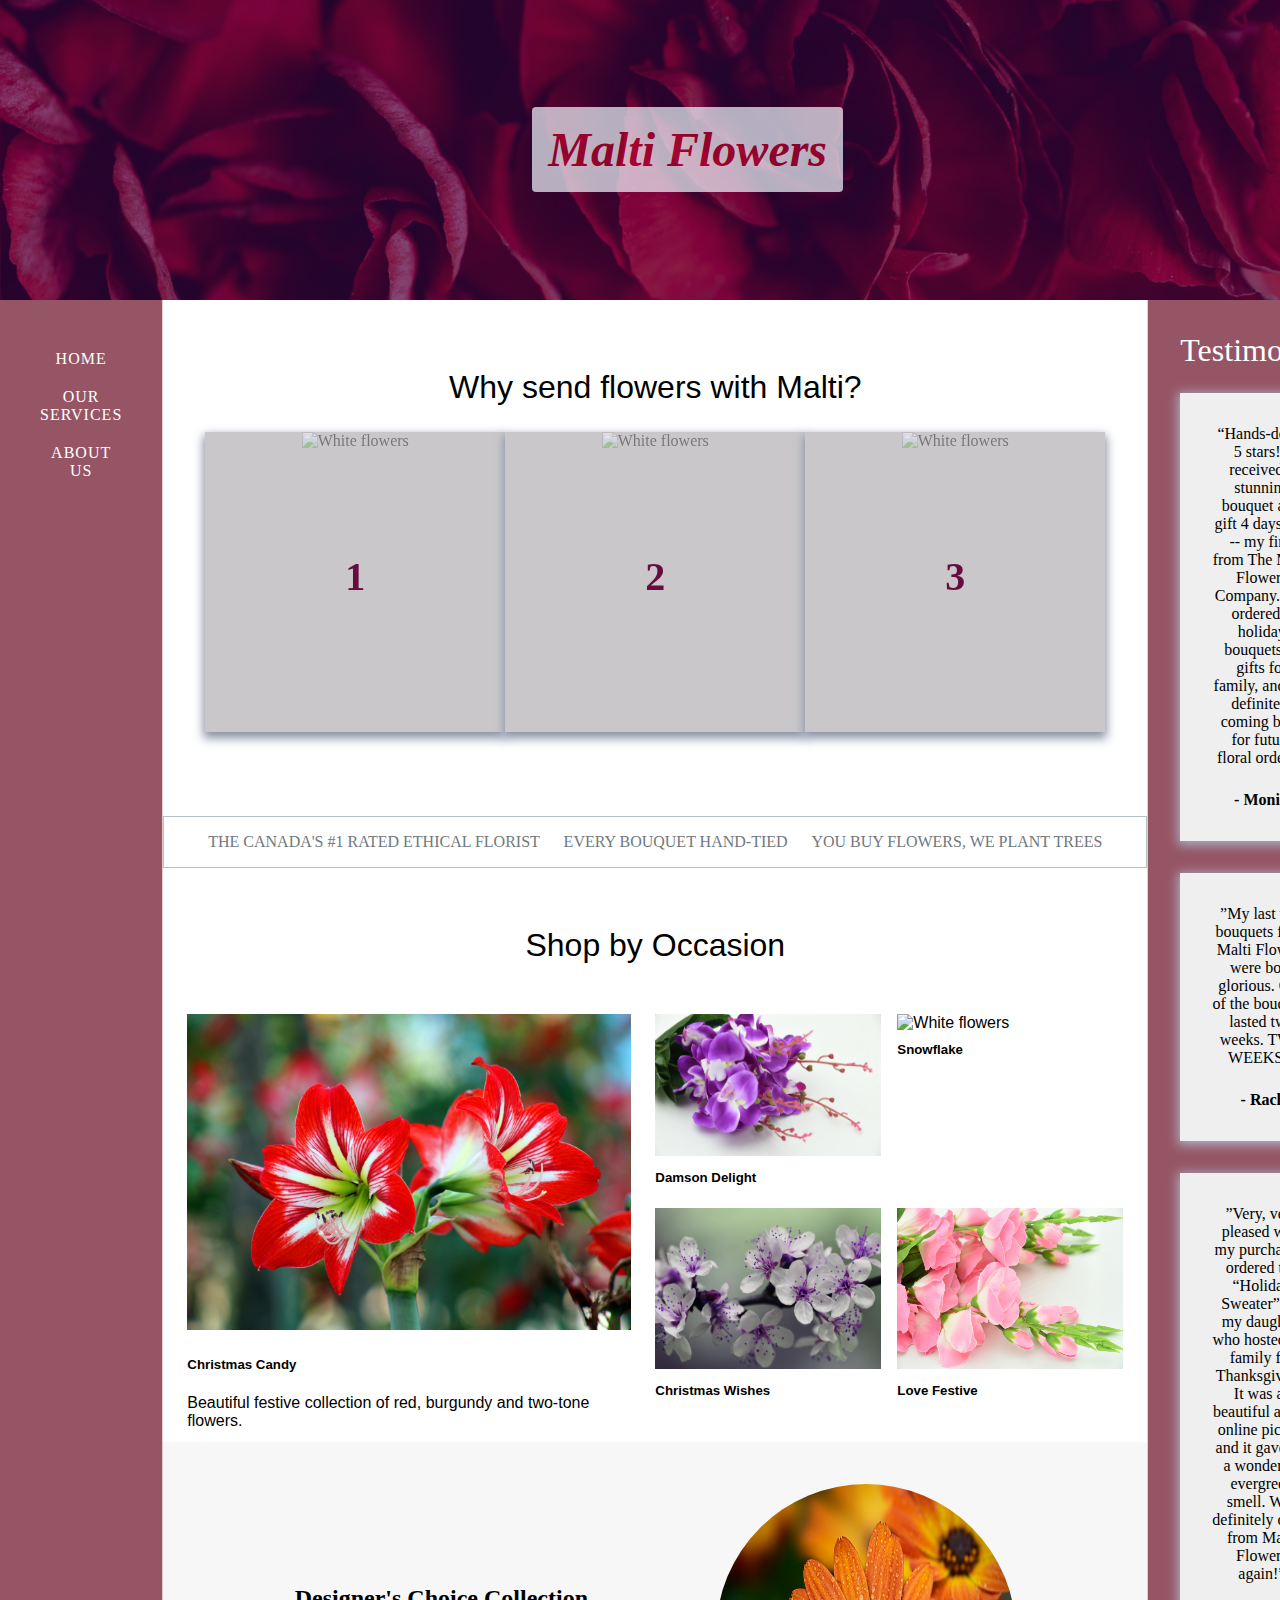
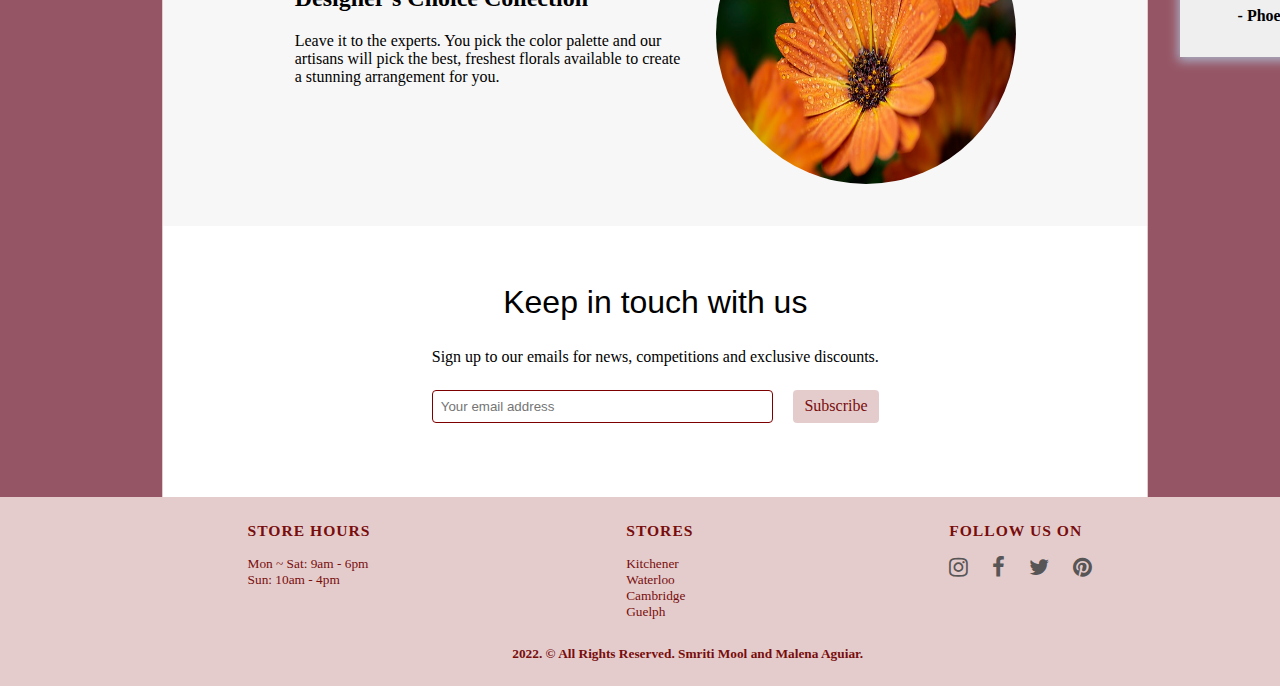
==== commit c2817e7e: "some adjusts based on html and css validators" ====
--- a/index.html
+++ b/index.html
@@ -83,7 +83,7 @@
             </div>
           </div>
         </section>
-        <section id="compliments">
+        <div id="compliments">
           <div class="container">
             <ul>
               <li>The Canada's #1 Rated Ethical Florist</li>
@@ -91,7 +91,7 @@
               <li>You Buy Flowers, We Plant Trees</li>
             </ul>
           </div>
-        </section>
+        </div>
         <section id="occasion">
           <h2 class="title">Shop by Occasion</h2>
           <div class="grid-occasion">
@@ -134,10 +134,7 @@
                 create a stunning arrangement for you.
               </p>
             </div>
-            <img
-              src="images/orange_flowers.jpg"
-              alt="Orange flowers"
-            />
+            <img src="images/orange_flowers.jpg" alt="Orange flowers" />
           </div>
         </section>
 
--- a/style.css
+++ b/style.css
@@ -1,5 +1,3 @@
-@import url("https://fonts.googleapis.com/css2?family=Lato&display=swap");
-
 * {
   box-sizing: border-box;
 }
@@ -228,7 +226,7 @@
   flex-direction: column;
   background-color: rgb(239, 239, 239);
   box-shadow: 0 5px 10px 2px rgb(170 178 198);
-  font-family: "Lato", sans-serif;
+  font-family: "Century Gothic", serif;
   text-align: center;
   width: 33%;
 }
@@ -394,7 +392,7 @@
   font-family: "Century Gothic", serif;
   background-color: rgba(125, 0, 0, 0.2);
   color: #780d0d;
-  border: 1px solid rgba(125, 0, 0, 0.2);
+  border: 0;
   border-radius: 4px;
 }
 
@@ -570,7 +568,7 @@
   font-family: "Century Gothic", serif;
   background-color: rgba(125, 0, 0, 0.2);
   color: #780d0d;
-  border: 1px solid rgba(125, 0, 0, 0.2);
+  border: 0;
   border-radius: 4px;
   margin: auto 24px auto auto;
 }
@@ -698,7 +696,7 @@
 #bestsellers img {
   width: 100px;
   height: 100px;
-  margin: autp;
+  margin: auto;
 }
 
 .service h2 {
